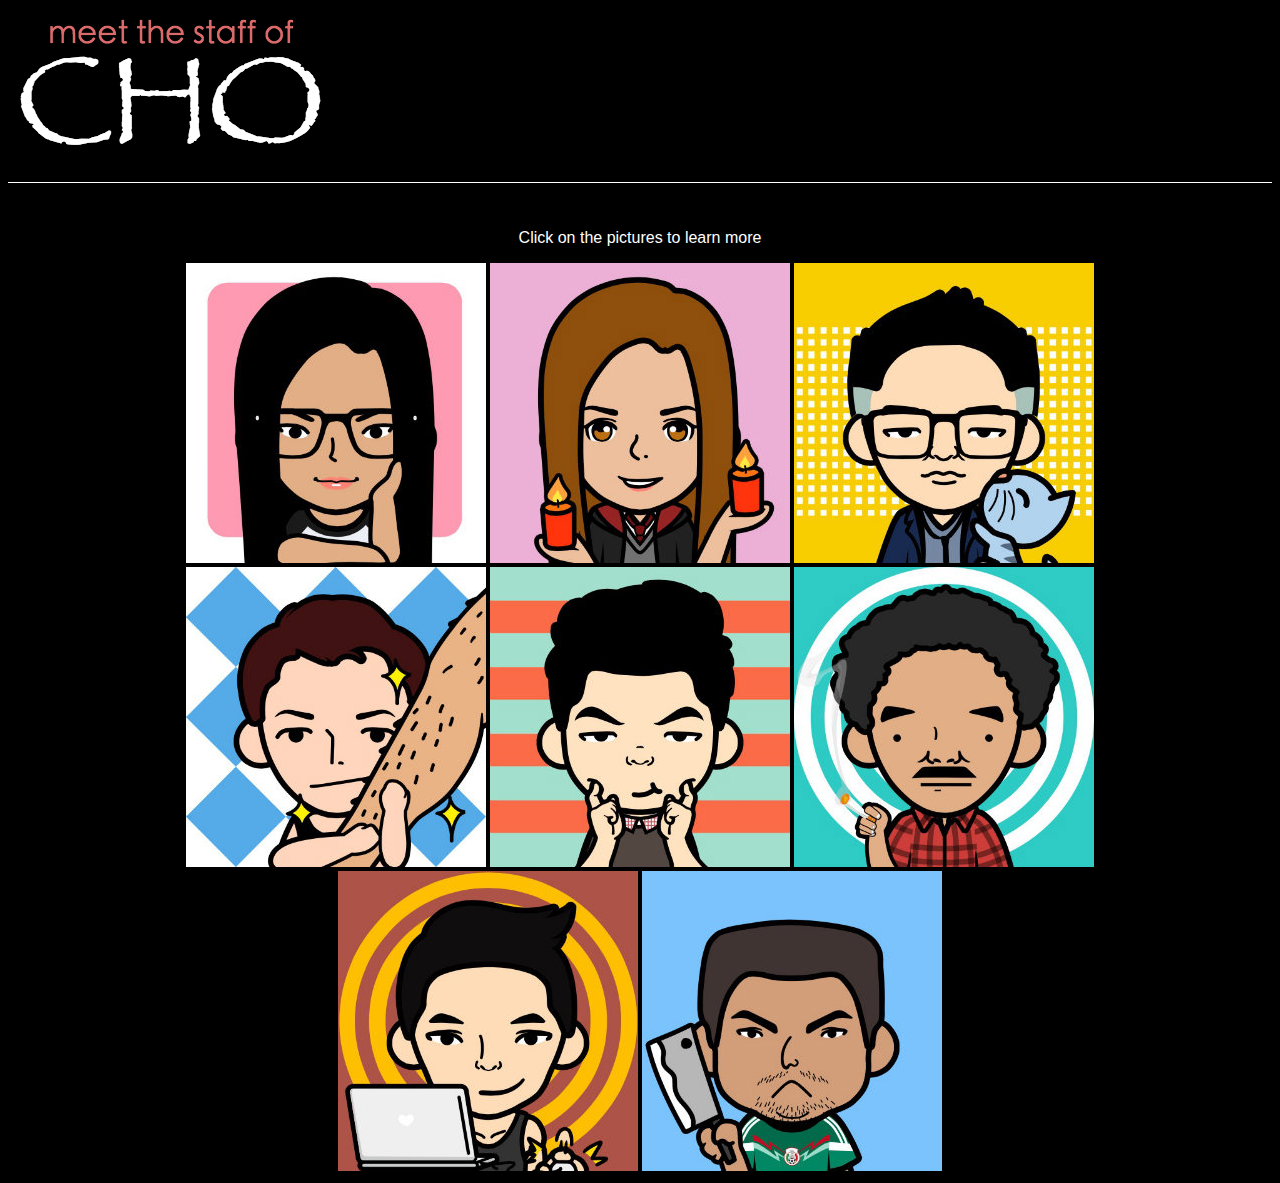
==== chosters.html @ 637d8abb "first commit" ====
<!DOCTYPE HTML>

<html>
	<head>
		<title>Meet The Chosters</title>

		<link type = "text/css" rel = "stylesheet" href = "choavatars.css"
	</head>

	<body>
		<img src = "images/stafflogo.png" alt = "Meet the Staff of Cho" /><br />

		<div class = "toprow">

		<p class = "instructions"> Click on the pictures to learn more</p>

		<a href = "trisha.html"><img src = "images/trisha.JPG" onmouseover="this.src='images/trisha3.jpg'" 
			onmouseout="this.src='images/trisha.JPG'" alt = "Trisha Jamjuntr" title = "Trisha Jamjuntr" /></a>
		<a href = "tabitha.html"><img src = "images/tabitha.JPG" onmouseover="this.src='images/tabitha3.jpg'" 
			onmouseout="this.src='images/tabitha.JPG'" alt = "Tabitha Joines" title = "Tabitha Joines" /></a>
		<a href = "moongi.html"><img src = "images/moongi.JPG" onmouseover="this.src='images/moongi3.jpg'" 
			onmouseout="this.src='images/moongi.JPG'" alt = "Moongi Jung" title = "Moongi Jung" /></a>

		</div>

		<div class = "row">

		<a href = "scott.html"><img src = "images/scott.JPG" onmouseover="this.src='images/scott3.jpg'" 
			onmouseout="this.src='images/scott.JPG'" alt = "Scott Walkingstick" title = "Scott Walkingstick" /></a>
		<a href = "david.html"><img src = "images/david.JPG" onmouseover="this.src='images/david3.jpg'" 
			onmouseout="this.src='images/david.JPG'" alt = "David Jeong" title = "David Jeong" /></a>
		<a href = "chino.html"><img src = "images/chino.JPG" onmouseover="this.src='images/chino3.jpg'" 
			onmouseout="this.src='images/chino.JPG'" alt = "Chino" title = "Chino" /></a>
		

		</div>

		<div class = "row">

		<a href = "eric.html"><img src = "images/berwei.JPG" onmouseover="this.src='images/berwei3.jpg'" 
			onmouseout="this.src='images/berwei.JPG'" alt = "Eric Her" title = "Eric Her" /></a>
		<a href = "jose.html"><img src = "images/jose.JPG" onmouseover="this.src='images/jose3.jpg'" 
			onmouseout="this.src='images/jose.JPG'" alt = "Jose Ramirez" title = "Jose Ramirez" /></a>
		
		

		</div>



	<body>


</html>
---- choavatars.css ----
body {
	background-color: black;
}

p {
	color: white;
}

.toprow {
	text-align: center;
	margin-top: 20px;
	border-top: 1px solid #fff;
	padding-top: 30px;
}

.instructions {
	font-family: Helvetica, sans-serif;
}

.row {
	text-align: center;
}

.divider {
	border-top: 1px solid #fff;

}

.profilepic {
	position: relative;
	margin-left: 30px;
	margin-top: 20px;
}

.profilename {
	position: relative;
	margin-left: 30px;
	margin-top: -10px;
}

.bio {
	position: relative;
	margin-left: 30px;
}

h1 {
	font-family: Bebas Neue;
	color: white;
	font-size: 80px;
}

.quotes {
	border-left: 5px solid #d96a6a;
	margin-left: 50px;
	font-size: 30px;
	color: white;
	padding-left: 5px;
	margin-top: -30px;
}
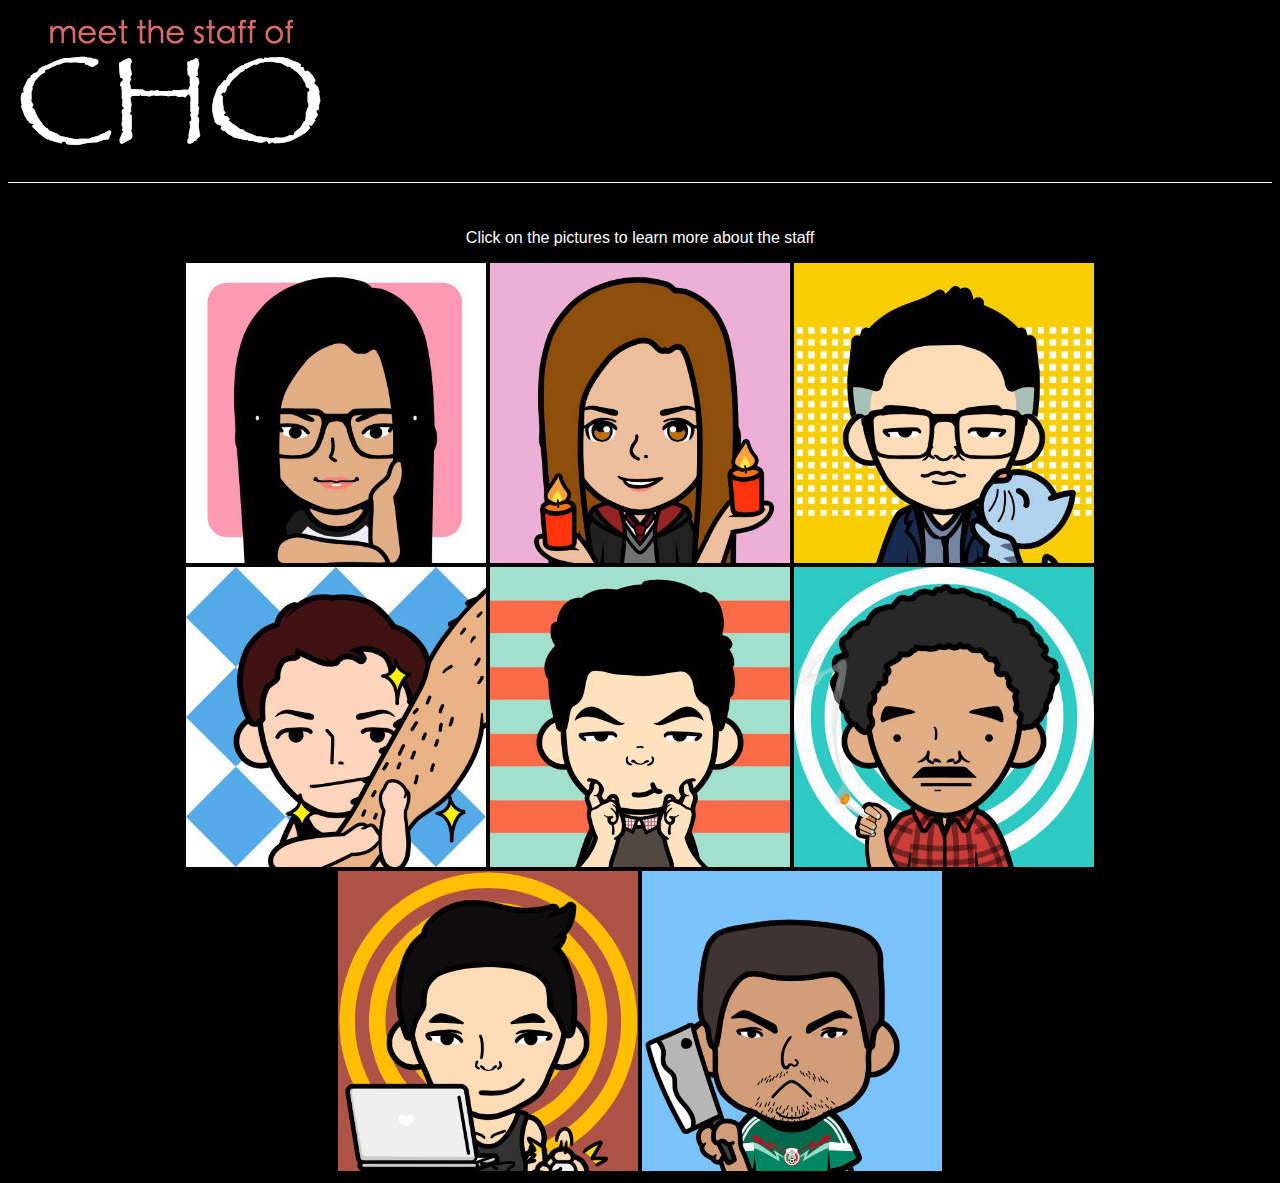
==== commit aa06e4db: "test change" ====
--- a/chosters.html
+++ b/chosters.html
@@ -12,7 +12,7 @@
 
 		<div class = "toprow">
 
-		<p class = "instructions"> Click on the pictures to learn more</p>
+		<p class = "instructions"> Click on the pictures to learn more about the staff</p>
 
 		<a href = "trisha.html"><img src = "images/trisha.JPG" onmouseover="this.src='images/trisha3.jpg'" 
 			onmouseout="this.src='images/trisha.JPG'" alt = "Trisha Jamjuntr" title = "Trisha Jamjuntr" /></a>
